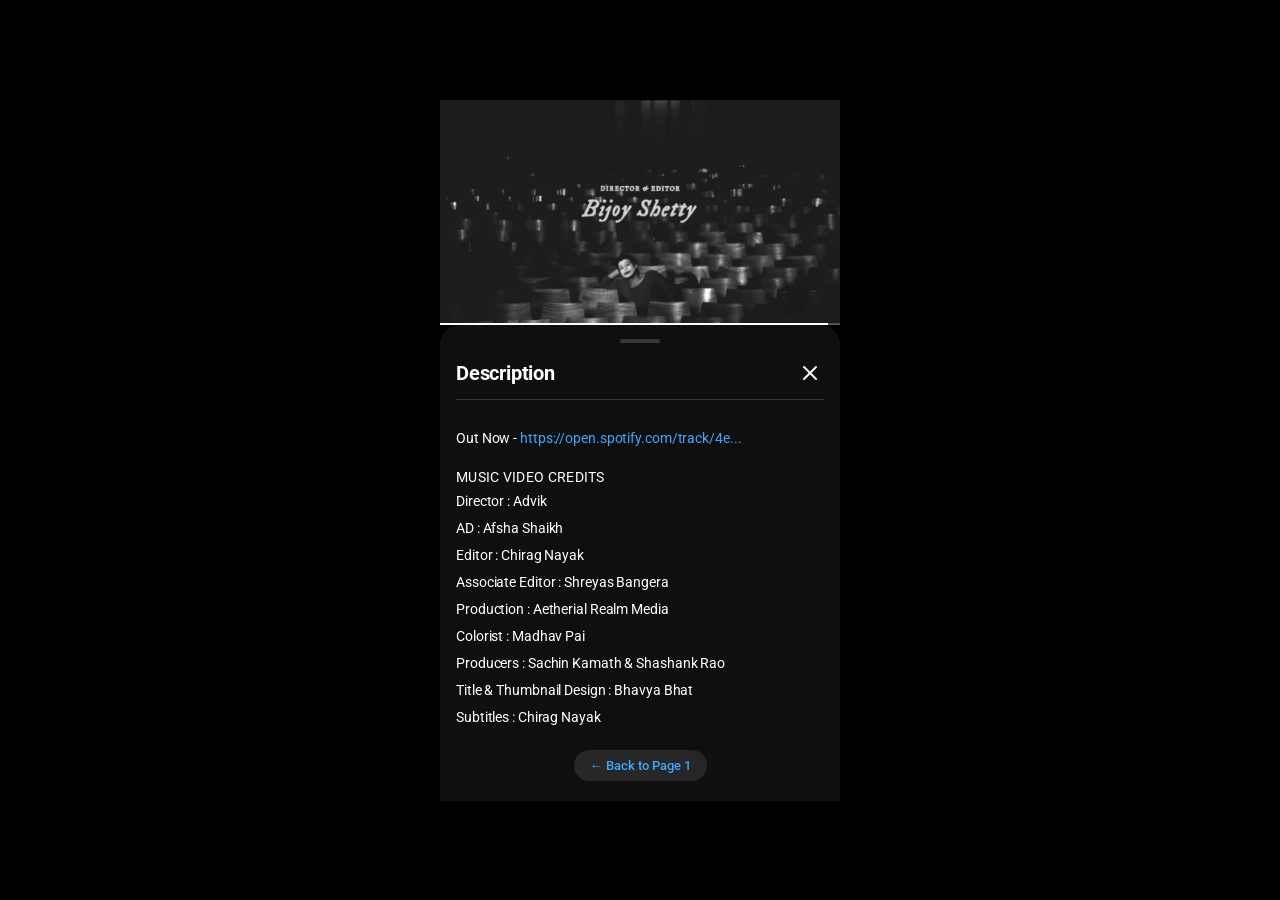
==== page2.html @ b557894a "Update Production name to Aetherial Realm Media" ====
<!DOCTYPE html>
<html lang="en">
<head>
    <meta charset="UTF-8">
    <meta name="viewport" content="width=device-width, initial-scale=1.0">
    <title>YouTube Mobile UI Mockup - Page 2</title>
    <!-- Google Fonts -->
    <link rel="preconnect" href="https://fonts.googleapis.com">
    <link rel="preconnect" href="https://fonts.gstatic.com" crossorigin>
    <link href="https://fonts.googleapis.com/css2?family=Roboto:wght@400;500;700&display=swap" rel="stylesheet">
    <link rel="stylesheet" href="style.css">
</head>
<body class="credits-page">
    <div class="mobile-container">
        <!-- Video Player Section (Click image to change/upload) -->
        <div class="video-player" id="videoPlayer" title="Click to change video thumbnail">
            <img src="theater_seats_cropped.jpg" alt="Video Player Frame" class="video-bg" id="videoBg">
            
            <!-- Hidden file input for uploading custom top image -->
            <input type="file" id="imageUploader" accept="image/*" style="display: none;">
            
            <!-- Hover overlay prompt -->
            <div class="upload-hint">
                <svg viewBox="0 0 24 24" width="28" height="28" fill="none" stroke="currentColor" stroke-width="2" stroke-linecap="round" stroke-linejoin="round">
                    <path d="M21 15v4a2 2 0 0 1-2 2H5a2 2 0 0 1-2-2v-4"></path>
                    <polyline points="17 8 12 3 7 8"></polyline>
                    <line x1="12" y1="3" x2="12" y2="15"></line>
                </svg>
                <span>Click to Change Image</span>
            </div>

            <!-- Progress Bar -->
            <div class="progress-bar-container">
                <div class="progress-bar-filled"></div>
            </div>
        </div>

        <!-- YouTube Description Bottom Sheet (Page 2 View) -->
        <div class="bottom-sheet">
            <div class="drag-handle-container">
                <div class="drag-handle"></div>
            </div>
            
            <div class="sheet-header">
                <h2 class="sheet-title">Description</h2>
                <a href="index.html" class="close-btn" aria-label="Back to Page 1">
                    <svg viewBox="0 0 24 24" width="24" height="24" stroke="currentColor" stroke-width="2" fill="none" stroke-linecap="round" stroke-linejoin="round">
                        <line x1="18" y1="6" x2="6" y2="18"></line>
                        <line x1="6" y1="6" x2="18" y2="18"></line>
                    </svg>
                </a>
            </div>

            <!-- Description Content Text Section (Page 2) -->
            <div class="description-body">
                <p class="link-line">Out Now - <a href="https://open.spotify.com/track/4eu27jAU2bbnyHUC3G75U8?si=e84f2d4f37bb4178" target="_blank" class="blue-link">https://open.spotify.com/track/4e...</a></p>
                
                <div class="credits-section">
                    <p class="credits-header">MUSIC VIDEO CREDITS</p>
                    <p class="credit-line"><span class="credit-role">Director :</span> Advik</p>
                    <p class="credit-line"><span class="credit-role">AD :</span> Afsha Shaikh</p>
                    <p class="credit-line"><span class="credit-role">Editor :</span> Chirag Nayak</p>
                    <p class="credit-line"><span class="credit-role">Associate Editor :</span> Shreyas Bangera</p>
                    <p class="credit-line"><span class="credit-role">Production :</span> Aetherial Realm Media</p>
                    <p class="credit-line"><span class="credit-role">Colorist :</span> Madhav Pai</p>
                    <p class="credit-line"><span class="credit-role">Producers :</span> Sachin Kamath &amp; Shashank Rao</p>
                    <p class="credit-line"><span class="credit-role">Title &amp; Thumbnail Design :</span> Bhavya Bhat</p>
                    <p class="credit-line"><span class="credit-role">Subtitles :</span> Chirag Nayak</p>
                </div>

                <div class="page-nav">
                    <a href="index.html" class="nav-btn">← Back to Page 1</a>
                </div>
            </div>
        </div>
    </div>

    <!-- Script to enable image upload/changing -->
    <script>
        const videoPlayer = document.getElementById('videoPlayer');
        const videoBg = document.getElementById('videoBg');
        const imageUploader = document.getElementById('imageUploader');

        videoPlayer.addEventListener('click', () => {
            imageUploader.click();
        });

        imageUploader.addEventListener('change', (e) => {
            const file = e.target.files[0];
            if (file) {
                const reader = new FileReader();
                reader.onload = function(event) {
                    videoBg.src = event.target.result;
                };
                reader.readAsDataURL(file);
            }
        });
    </script>
</body>
</html>
---- style.css ----
* {
    box-sizing: border-box;
    margin: 0;
    padding: 0;
}

body {
    background-color: #000000;
    font-family: 'Roboto', sans-serif;
    font-weight: 400;
    color: #ffffff;
    display: flex;
    justify-content: center;
    align-items: center;
    min-height: 100vh;
}

/* Mobile Screen Container - Pure black background (#000000) across all pages */
.mobile-container {
    width: 100%;
    max-width: 400px;
    height: auto;
    background-color: #000000;
    display: flex;
    flex-direction: column;
    position: relative;
    overflow: hidden;
}

/* Video Player Area - Enforced 16:9 Aspect Ratio */
.video-player {
    position: relative;
    width: 100%;
    aspect-ratio: 16 / 9;
    background-color: #000;
    overflow: hidden;
    flex-shrink: 0;
    cursor: pointer;
}

.upload-hint {
    position: absolute;
    top: 0;
    left: 0;
    width: 100%;
    height: 100%;
    background-color: rgba(0, 0, 0, 0.5);
    display: flex;
    flex-direction: column;
    align-items: center;
    justify-content: center;
    color: #ffffff;
    font-size: 14px;
    font-weight: 500;
    gap: 8px;
    opacity: 0;
    transition: opacity 0.2s ease;
}

.video-player:hover .upload-hint {
    opacity: 1;
}

.video-bg {
    width: 100%;
    height: 100%;
    object-fit: cover;
    display: block;
}

/* Progress bar at bottom of video player */
.progress-bar-container {
    position: absolute;
    bottom: 0;
    left: 0;
    width: 100%;
    height: 2px;
    background-color: rgba(255, 255, 255, 0.2);
}

.progress-bar-filled {
    width: 97%;
    height: 100%;
    background-color: #ffffff;
}

/* Mobile YouTube Bottom Sheet Modal - Perfectly fits content height */
.bottom-sheet {
    background-color: #0f0f0f;
    border-top-left-radius: 20px;
    border-top-right-radius: 20px;
    padding: 8px 16px 20px 16px;
    display: flex;
    flex-direction: column;
}

/* Drag Handle Bar */
.drag-handle-container {
    width: 100%;
    display: flex;
    justify-content: center;
    padding: 6px 0 16px 0;
}

.drag-handle {
    width: 40px;
    height: 4px;
    background-color: #383838;
    border-radius: 2px;
}

/* Header */
.sheet-header {
    display: flex;
    justify-content: space-between;
    align-items: center;
    margin-bottom: 14px;
    padding-bottom: 12px;
    border-bottom: 1px solid #383838;
}

.sheet-title {
    font-size: 20px;
    font-weight: 700;
    color: #ffffff;
    letter-spacing: -0.2px;
}

.close-btn {
    background: none;
    border: none;
    color: #ffffff;
    cursor: pointer;
    display: flex;
    align-items: center;
    justify-content: center;
    padding: 2px;
}

.close-btn svg {
    width: 24px;
    height: 24px;
}

/* Mobile Stats Cards - Compact Meta Pills */
.stats-grid {
    display: flex;
    gap: 8px;
    width: 100%;
}

.stat-card {
    flex: 1;
    background-color: #232323;
    border-radius: 12px;
    padding: 10px 4px;
    display: flex;
    flex-direction: column;
    align-items: center;
    justify-content: center;
    text-align: center;
}

.stat-value {
    font-size: 15px;
    font-weight: 700;
    color: #ffffff;
    margin-bottom: 2px;
    white-space: nowrap;
}

.stat-label {
    font-size: 11px;
    color: #aaaaaa;
    font-weight: 400;
}

/* Description Body Content (Page 2) - Uniform line gaps */
.description-body {
    margin-top: 14px;
    display: flex;
    flex-direction: column;
    gap: 6px;
    font-family: 'Roboto', sans-serif;
    font-weight: 400;
}

.link-line {
    font-size: 14px;
    color: #ffffff;
    font-weight: 400;
    line-height: 1.5;
    letter-spacing: -0.1px;
    margin-bottom: 14px;
}

.blue-link {
    color: #3ea6ff;
    text-decoration: none;
    font-weight: 400;
}

.blue-link:hover {
    text-decoration: underline;
}

.credits-section {
    display: flex;
    flex-direction: column;
    gap: 6px;
}

.credits-header {
    font-size: 14px;
    font-weight: 400;
    color: #ffffff;
    margin-top: 0px;
    margin-bottom: 0px;
    letter-spacing: 0.3px;
    text-transform: uppercase;
}

.credit-line {
    font-size: 14px;
    color: #ffffff;
    font-weight: 400;
    line-height: 1.5;
    letter-spacing: -0.1px;
}

.credit-role {
    color: #ffffff;
    font-weight: 400;
}

.page-nav {
    display: flex;
    justify-content: center;
    margin-top: 16px;
}

.nav-btn {
    display: inline-block;
    padding: 8px 16px;
    background-color: #272727;
    color: #3ea6ff;
    text-decoration: none;
    border-radius: 20px;
    font-size: 13px;
    font-weight: 500;
    transition: background-color 0.2s;
}

.nav-btn:hover {
    background-color: #383838;
}
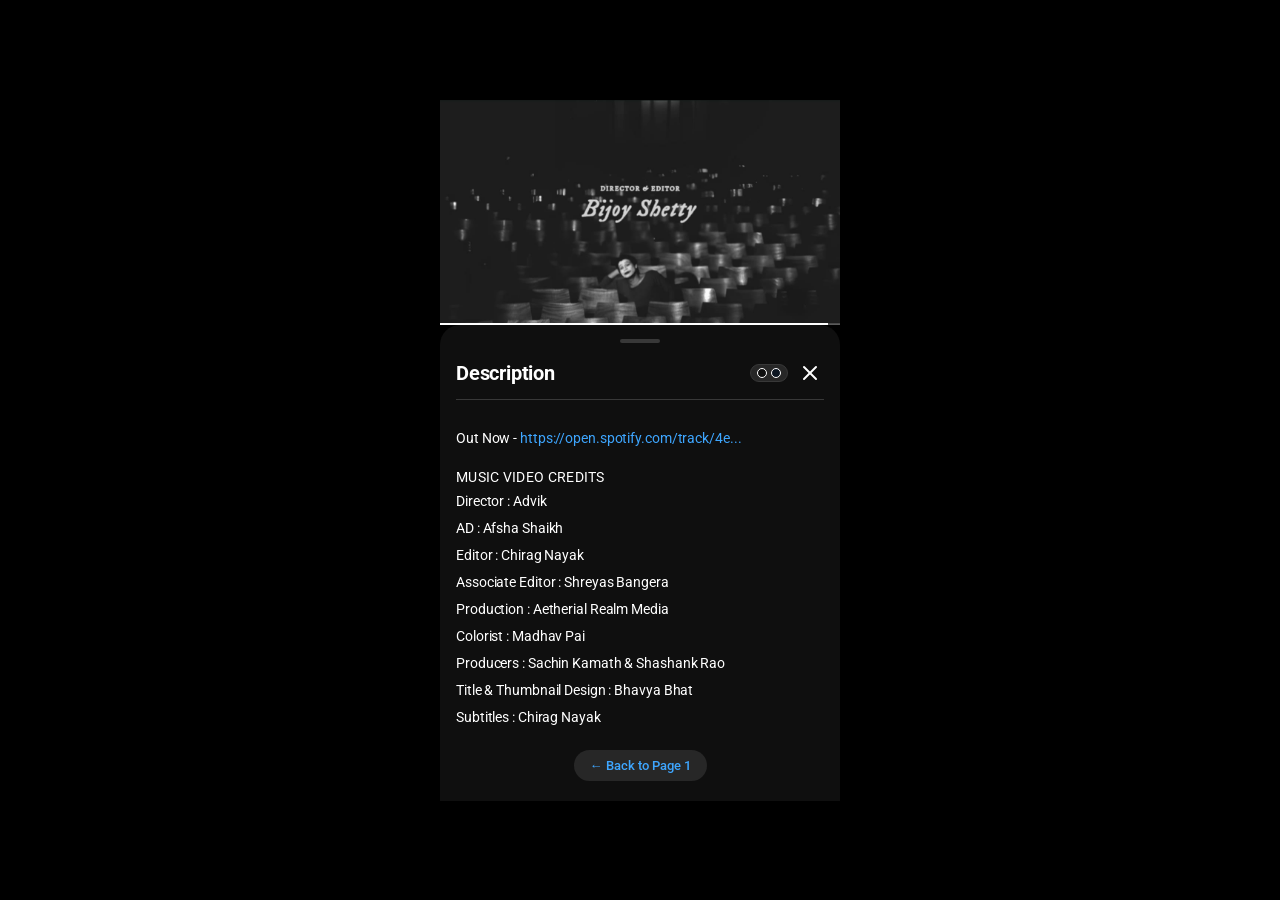
==== commit f024f0a3: "Add color shifter toggle button for description background (#0f0f0f / #0c1622)" ====
--- a/page2.html
+++ b/page2.html
@@ -36,19 +36,25 @@
         </div>
 
         <!-- YouTube Description Bottom Sheet (Page 2 View) -->
-        <div class="bottom-sheet">
+        <div class="bottom-sheet" id="bottomSheet">
             <div class="drag-handle-container">
                 <div class="drag-handle"></div>
             </div>
             
             <div class="sheet-header">
                 <h2 class="sheet-title">Description</h2>
-                <a href="index.html" class="close-btn" aria-label="Back to Page 1">
-                    <svg viewBox="0 0 24 24" width="24" height="24" stroke="currentColor" stroke-width="2" fill="none" stroke-linecap="round" stroke-linejoin="round">
-                        <line x1="18" y1="6" x2="6" y2="18"></line>
-                        <line x1="6" y1="6" x2="18" y2="18"></line>
-                    </svg>
-                </a>
+                <div class="color-shifter-container">
+                    <button class="color-toggle-btn" id="colorToggleBtn" title="Toggle Description Color (#0f0f0f / #0c1622)">
+                        <span class="color-dot default-dot"></span>
+                        <span class="color-dot navy-dot"></span>
+                    </button>
+                    <a href="index.html" class="close-btn" aria-label="Back to Page 1">
+                        <svg viewBox="0 0 24 24" width="24" height="24" stroke="currentColor" stroke-width="2" fill="none" stroke-linecap="round" stroke-linejoin="round">
+                            <line x1="18" y1="6" x2="6" y2="18"></line>
+                            <line x1="6" y1="6" x2="18" y2="18"></line>
+                        </svg>
+                    </a>
+                </div>
             </div>
 
             <!-- Description Content Text Section (Page 2) -->
@@ -75,8 +81,9 @@
         </div>
     </div>
 
-    <!-- Script to enable image upload/changing -->
+    <!-- Scripts for image upload & color shifter -->
     <script>
+        // Image Upload Script
         const videoPlayer = document.getElementById('videoPlayer');
         const videoBg = document.getElementById('videoBg');
         const imageUploader = document.getElementById('imageUploader');
@@ -95,6 +102,25 @@
                 reader.readAsDataURL(file);
             }
         });
+
+        // Color Shifter Script (#0f0f0f <-> #0c1622)
+        const bottomSheet = document.getElementById('bottomSheet');
+        const colorToggleBtn = document.getElementById('colorToggleBtn');
+
+        const savedColor = localStorage.getItem('descriptionColor');
+        if (savedColor === 'navy') {
+            bottomSheet.classList.add('navy-mode');
+        }
+
+        colorToggleBtn.addEventListener('click', (e) => {
+            e.stopPropagation();
+            bottomSheet.classList.toggle('navy-mode');
+            if (bottomSheet.classList.contains('navy-mode')) {
+                localStorage.setItem('descriptionColor', 'navy');
+            } else {
+                localStorage.setItem('descriptionColor', 'default');
+            }
+        });
     </script>
 </body>
 </html>
--- a/style.css
+++ b/style.css
@@ -117,6 +117,50 @@
     margin-bottom: 14px;
     padding-bottom: 12px;
     border-bottom: 1px solid #383838;
+}
+
+.color-shifter-container {
+    display: flex;
+    align-items: center;
+    gap: 8px;
+}
+
+.color-toggle-btn {
+    background-color: #272727;
+    border: 1px solid #383838;
+    border-radius: 14px;
+    padding: 3px 6px;
+    display: flex;
+    align-items: center;
+    gap: 4px;
+    cursor: pointer;
+    transition: background-color 0.2s, border-color 0.2s;
+}
+
+.color-toggle-btn:hover {
+    background-color: #383838;
+}
+
+.color-dot {
+    width: 10px;
+    height: 10px;
+    border-radius: 50%;
+    display: inline-block;
+}
+
+.default-dot {
+    background-color: #0f0f0f;
+    border: 1px solid #ffffff;
+}
+
+.navy-dot {
+    background-color: #0c1622;
+    border: 1px solid #ffffff;
+}
+
+/* Navy Color Mode (#0c1622) */
+.bottom-sheet.navy-mode {
+    background-color: #0c1622 !important;
 }
 
 .sheet-title {
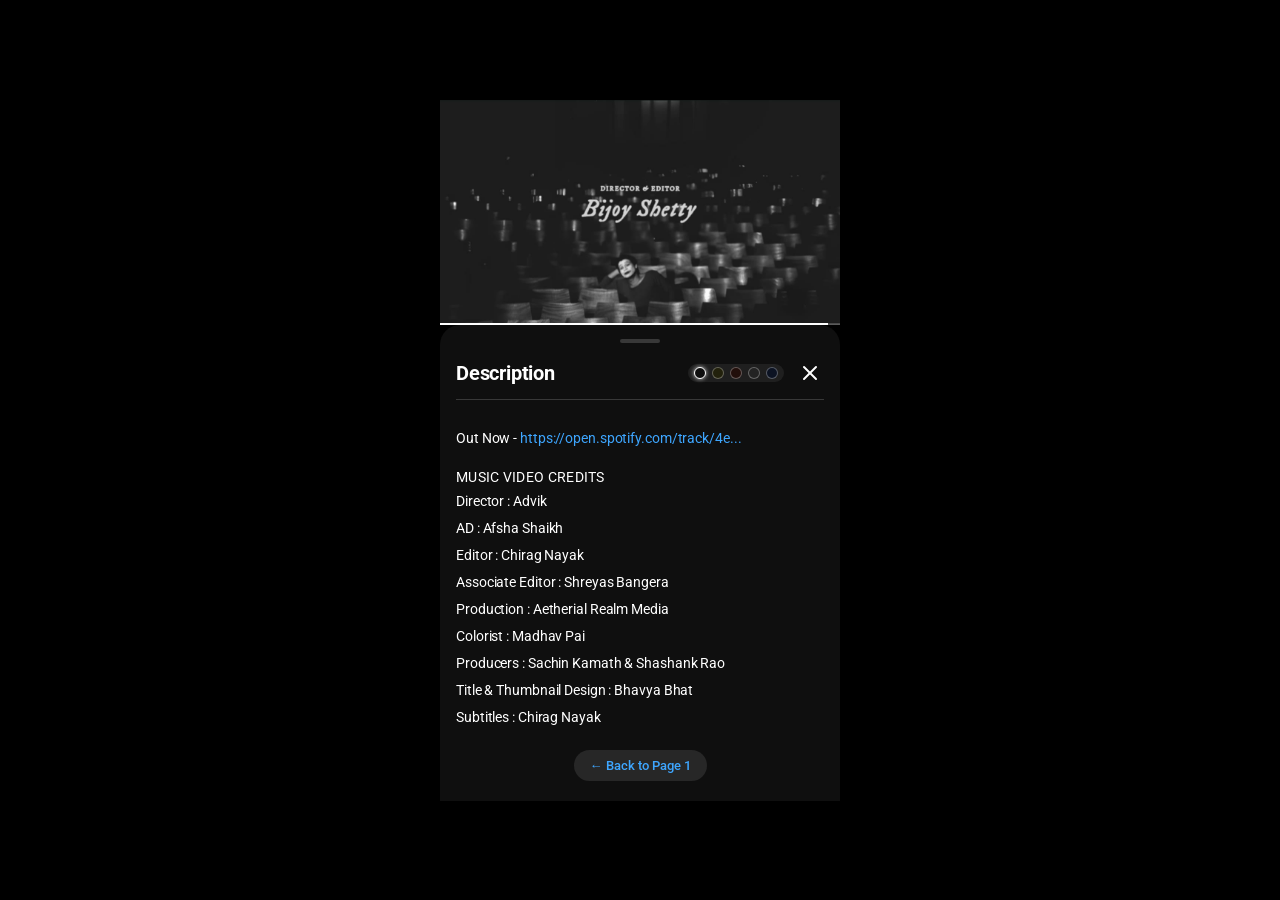
==== commit 62ab6e0b: "Support multi-color description background shifter palette (#0f0f0f, #22210c, #220f0b, #232323, #0c1" ====
--- a/page2.html
+++ b/page2.html
@@ -44,10 +44,13 @@
             <div class="sheet-header">
                 <h2 class="sheet-title">Description</h2>
                 <div class="color-shifter-container">
-                    <button class="color-toggle-btn" id="colorToggleBtn" title="Toggle Description Color (#0f0f0f / #0c1622)">
-                        <span class="color-dot default-dot"></span>
-                        <span class="color-dot navy-dot"></span>
-                    </button>
+                    <div class="color-palette">
+                        <button class="palette-dot dot-default" data-color="default" title="Default (#0f0f0f)"></button>
+                        <button class="palette-dot dot-gold" data-color="gold" title="Dark Gold (#22210c)"></button>
+                        <button class="palette-dot dot-red" data-color="red" title="Dark Red (#220f0b)"></button>
+                        <button class="palette-dot dot-gray" data-color="gray" title="Charcoal Gray (#232323)"></button>
+                        <button class="palette-dot dot-navy" data-color="navy" title="Deep Navy (#0c1323)"></button>
+                    </div>
                     <a href="index.html" class="close-btn" aria-label="Back to Page 1">
                         <svg viewBox="0 0 24 24" width="24" height="24" stroke="currentColor" stroke-width="2" fill="none" stroke-linecap="round" stroke-linejoin="round">
                             <line x1="18" y1="6" x2="6" y2="18"></line>
@@ -81,7 +84,7 @@
         </div>
     </div>
 
-    <!-- Scripts for image upload & color shifter -->
+    <!-- Scripts for image upload & multi-color shifter -->
     <script>
         // Image Upload Script
         const videoPlayer = document.getElementById('videoPlayer');
@@ -103,23 +106,30 @@
             }
         });
 
-        // Color Shifter Script (#0f0f0f <-> #0c1622)
+        // Multi-Color Shifter Script (#0f0f0f, #22210c, #220f0b, #232323, #0c1323)
         const bottomSheet = document.getElementById('bottomSheet');
-        const colorToggleBtn = document.getElementById('colorToggleBtn');
+        const dots = document.querySelectorAll('.palette-dot');
 
-        const savedColor = localStorage.getItem('descriptionColor');
-        if (savedColor === 'navy') {
-            bottomSheet.classList.add('navy-mode');
+        function applyColorMode(mode) {
+            bottomSheet.classList.remove('mode-gold', 'mode-red', 'mode-gray', 'mode-navy');
+            dots.forEach(d => d.classList.remove('active'));
+            if (mode && mode !== 'default') {
+                bottomSheet.classList.add('mode-' + mode);
+            }
+            const activeDot = document.querySelector(`.palette-dot[data-color="${mode || 'default'}"]`);
+            if (activeDot) activeDot.classList.add('active');
         }
 
-        colorToggleBtn.addEventListener('click', (e) => {
-            e.stopPropagation();
-            bottomSheet.classList.toggle('navy-mode');
-            if (bottomSheet.classList.contains('navy-mode')) {
-                localStorage.setItem('descriptionColor', 'navy');
-            } else {
-                localStorage.setItem('descriptionColor', 'default');
-            }
+        const savedColor = localStorage.getItem('descriptionColorMode') || 'default';
+        applyColorMode(savedColor);
+
+        dots.forEach(dot => {
+            dot.addEventListener('click', (e) => {
+                e.stopPropagation();
+                const selectedColor = dot.getAttribute('data-color');
+                applyColorMode(selectedColor);
+                localStorage.setItem('descriptionColorMode', selectedColor);
+            });
         });
     </script>
 </body>
--- a/style.css
+++ b/style.css
@@ -122,46 +122,48 @@
 .color-shifter-container {
     display: flex;
     align-items: center;
-    gap: 8px;
-}
-
-.color-toggle-btn {
-    background-color: #272727;
-    border: 1px solid #383838;
-    border-radius: 14px;
+    gap: 12px;
+}
+
+.color-palette {
+    display: flex;
+    align-items: center;
+    gap: 6px;
+    background-color: #1f1f1f;
     padding: 3px 6px;
-    display: flex;
-    align-items: center;
-    gap: 4px;
+    border-radius: 12px;
+}
+
+.palette-dot {
+    width: 12px;
+    height: 12px;
+    border-radius: 50%;
+    border: 1px solid rgba(255, 255, 255, 0.3);
     cursor: pointer;
-    transition: background-color 0.2s, border-color 0.2s;
-}
-
-.color-toggle-btn:hover {
-    background-color: #383838;
-}
-
-.color-dot {
-    width: 10px;
-    height: 10px;
-    border-radius: 50%;
-    display: inline-block;
-}
-
-.default-dot {
-    background-color: #0f0f0f;
-    border: 1px solid #ffffff;
-}
-
-.navy-dot {
-    background-color: #0c1622;
-    border: 1px solid #ffffff;
-}
-
-/* Navy Color Mode (#0c1622) */
-.bottom-sheet.navy-mode {
-    background-color: #0c1622 !important;
-}
+    padding: 0;
+    transition: transform 0.15s ease, border-color 0.15s ease;
+}
+
+.palette-dot:hover {
+    transform: scale(1.2);
+}
+
+.palette-dot.active {
+    border-color: #ffffff;
+    box-shadow: 0 0 4px rgba(255, 255, 255, 0.8);
+}
+
+.dot-default { background-color: #0f0f0f; }
+.dot-gold    { background-color: #22210c; }
+.dot-red     { background-color: #220f0b; }
+.dot-gray    { background-color: #232323; }
+.dot-navy    { background-color: #0c1323; }
+
+/* Custom Color Modes */
+.bottom-sheet.mode-gold { background-color: #22210c !important; }
+.bottom-sheet.mode-red  { background-color: #220f0b !important; }
+.bottom-sheet.mode-gray { background-color: #232323 !important; }
+.bottom-sheet.mode-navy { background-color: #0c1323 !important; }
 
 .sheet-title {
     font-size: 20px;
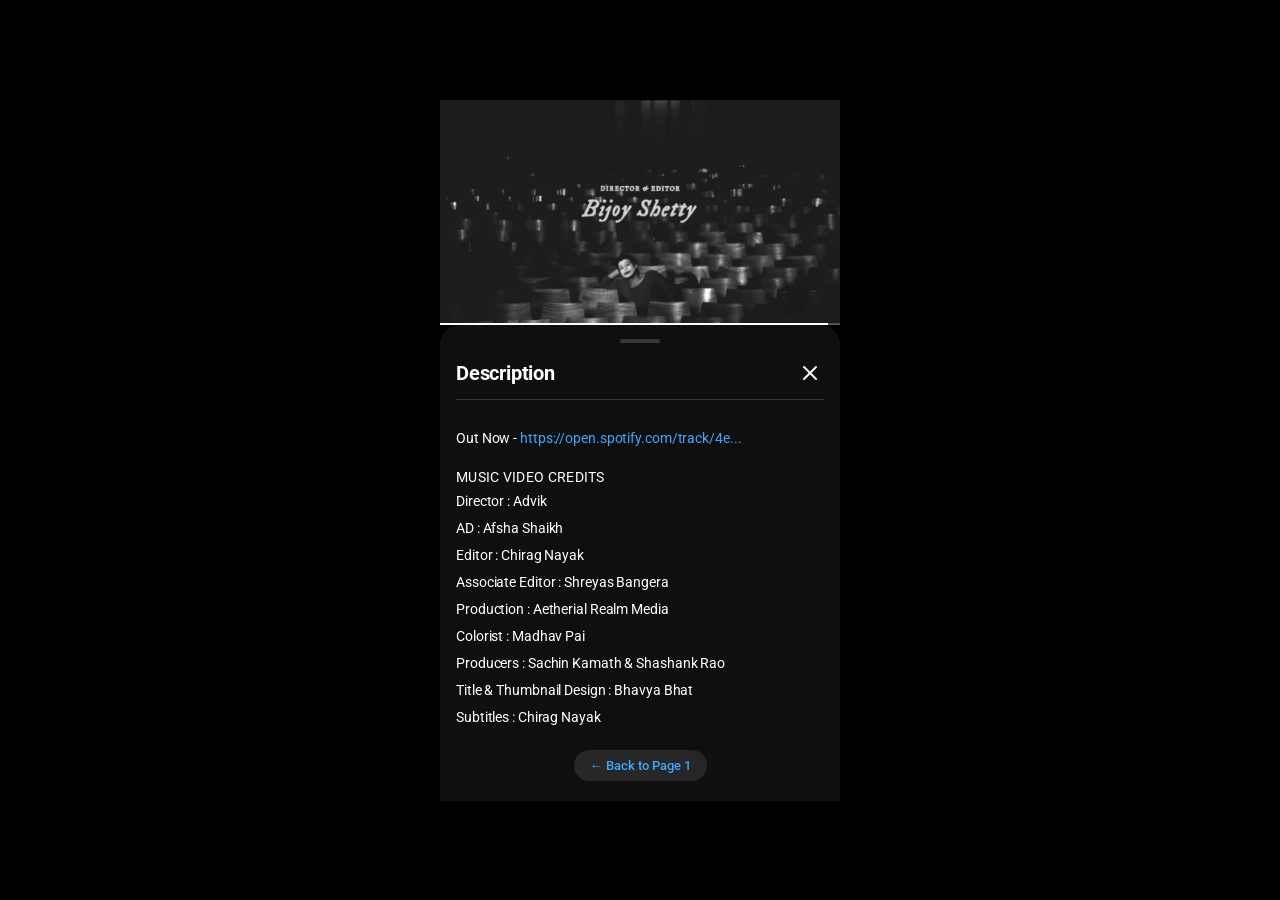
==== commit dddcd567: "Move color shifter dots near page change button targeting meta boxes specifically" ====
--- a/page2.html
+++ b/page2.html
@@ -43,21 +43,12 @@
             
             <div class="sheet-header">
                 <h2 class="sheet-title">Description</h2>
-                <div class="color-shifter-container">
-                    <div class="color-palette">
-                        <button class="palette-dot dot-default" data-color="default" title="Default (#0f0f0f)"></button>
-                        <button class="palette-dot dot-gold" data-color="gold" title="Dark Gold (#22210c)"></button>
-                        <button class="palette-dot dot-red" data-color="red" title="Dark Red (#220f0b)"></button>
-                        <button class="palette-dot dot-gray" data-color="gray" title="Charcoal Gray (#232323)"></button>
-                        <button class="palette-dot dot-navy" data-color="navy" title="Deep Navy (#0c1323)"></button>
-                    </div>
-                    <a href="index.html" class="close-btn" aria-label="Back to Page 1">
-                        <svg viewBox="0 0 24 24" width="24" height="24" stroke="currentColor" stroke-width="2" fill="none" stroke-linecap="round" stroke-linejoin="round">
-                            <line x1="18" y1="6" x2="6" y2="18"></line>
-                            <line x1="6" y1="6" x2="18" y2="18"></line>
-                        </svg>
-                    </a>
-                </div>
+                <a href="index.html" class="close-btn" aria-label="Back to Page 1">
+                    <svg viewBox="0 0 24 24" width="24" height="24" stroke="currentColor" stroke-width="2" fill="none" stroke-linecap="round" stroke-linejoin="round">
+                        <line x1="18" y1="6" x2="6" y2="18"></line>
+                        <line x1="6" y1="6" x2="18" y2="18"></line>
+                    </svg>
+                </a>
             </div>
 
             <!-- Description Content Text Section (Page 2) -->
@@ -84,7 +75,7 @@
         </div>
     </div>
 
-    <!-- Scripts for image upload & multi-color shifter -->
+    <!-- Scripts for image upload -->
     <script>
         // Image Upload Script
         const videoPlayer = document.getElementById('videoPlayer');
@@ -105,32 +96,6 @@
                 reader.readAsDataURL(file);
             }
         });
-
-        // Multi-Color Shifter Script (#0f0f0f, #22210c, #220f0b, #232323, #0c1323)
-        const bottomSheet = document.getElementById('bottomSheet');
-        const dots = document.querySelectorAll('.palette-dot');
-
-        function applyColorMode(mode) {
-            bottomSheet.classList.remove('mode-gold', 'mode-red', 'mode-gray', 'mode-navy');
-            dots.forEach(d => d.classList.remove('active'));
-            if (mode && mode !== 'default') {
-                bottomSheet.classList.add('mode-' + mode);
-            }
-            const activeDot = document.querySelector(`.palette-dot[data-color="${mode || 'default'}"]`);
-            if (activeDot) activeDot.classList.add('active');
-        }
-
-        const savedColor = localStorage.getItem('descriptionColorMode') || 'default';
-        applyColorMode(savedColor);
-
-        dots.forEach(dot => {
-            dot.addEventListener('click', (e) => {
-                e.stopPropagation();
-                const selectedColor = dot.getAttribute('data-color');
-                applyColorMode(selectedColor);
-                localStorage.setItem('descriptionColorMode', selectedColor);
-            });
-        });
     </script>
 </body>
 </html>
--- a/style.css
+++ b/style.css
@@ -119,24 +119,26 @@
     border-bottom: 1px solid #383838;
 }
 
-.color-shifter-container {
-    display: flex;
-    align-items: center;
-    gap: 12px;
-}
-
-.color-palette {
+.page-nav {
+    display: flex;
+    justify-content: space-between;
+    align-items: center;
+    margin-top: 16px;
+    width: 100%;
+}
+
+.color-palette-nav {
     display: flex;
     align-items: center;
     gap: 6px;
     background-color: #1f1f1f;
-    padding: 3px 6px;
-    border-radius: 12px;
+    padding: 6px 10px;
+    border-radius: 16px;
 }
 
 .palette-dot {
-    width: 12px;
-    height: 12px;
+    width: 14px;
+    height: 14px;
     border-radius: 50%;
     border: 1px solid rgba(255, 255, 255, 0.3);
     cursor: pointer;
@@ -145,25 +147,23 @@
 }
 
 .palette-dot:hover {
-    transform: scale(1.2);
+    transform: scale(1.25);
 }
 
 .palette-dot.active {
     border-color: #ffffff;
-    box-shadow: 0 0 4px rgba(255, 255, 255, 0.8);
-}
-
-.dot-default { background-color: #0f0f0f; }
+    box-shadow: 0 0 6px rgba(255, 255, 255, 0.9);
+}
+
+.dot-default { background-color: #232323; }
 .dot-gold    { background-color: #22210c; }
 .dot-red     { background-color: #220f0b; }
-.dot-gray    { background-color: #232323; }
 .dot-navy    { background-color: #0c1323; }
 
-/* Custom Color Modes */
-.bottom-sheet.mode-gold { background-color: #22210c !important; }
-.bottom-sheet.mode-red  { background-color: #220f0b !important; }
-.bottom-sheet.mode-gray { background-color: #232323 !important; }
-.bottom-sheet.mode-navy { background-color: #0c1323 !important; }
+/* Stat Card Meta Box Color Shifts */
+.stat-card.meta-gold { background-color: #22210c !important; }
+.stat-card.meta-red  { background-color: #220f0b !important; }
+.stat-card.meta-navy { background-color: #0c1323 !important; }
 
 .sheet-title {
     font-size: 20px;
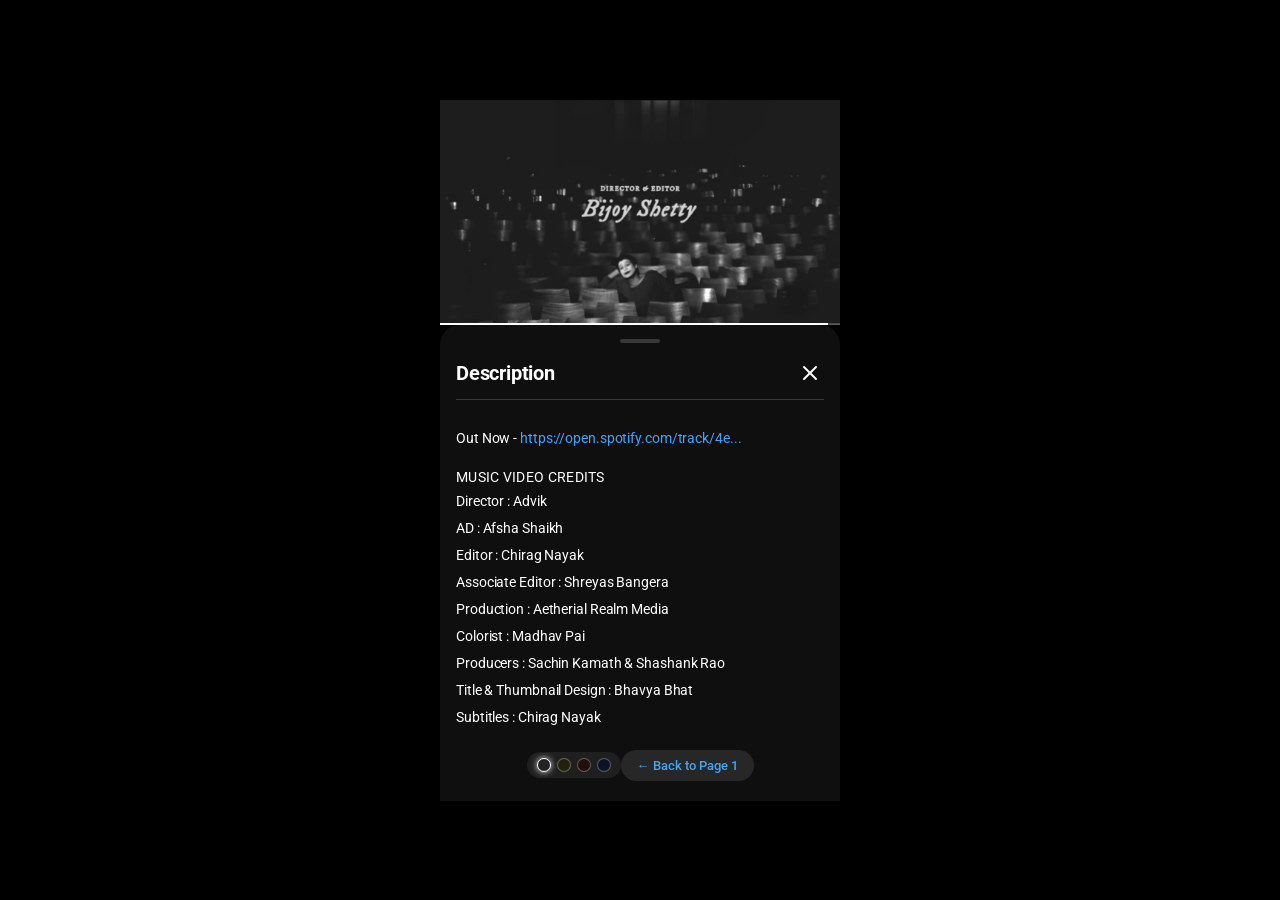
==== commit 4e9b7882: "Add color shifter palette next to Page 2 back button" ====
--- a/page2.html
+++ b/page2.html
@@ -68,14 +68,21 @@
                     <p class="credit-line"><span class="credit-role">Subtitles :</span> Chirag Nayak</p>
                 </div>
 
+                <!-- Page Navigation and Color Shifter Toggle Container -->
                 <div class="page-nav">
+                    <div class="color-palette-nav">
+                        <button class="palette-dot dot-default" data-color="default" title="Default (#0f0f0f)"></button>
+                        <button class="palette-dot dot-gold" data-color="gold" title="Dark Gold (#22210c)"></button>
+                        <button class="palette-dot dot-red" data-color="red" title="Dark Red (#220f0b)"></button>
+                        <button class="palette-dot dot-navy" data-color="navy" title="Deep Navy (#0c1323)"></button>
+                    </div>
                     <a href="index.html" class="nav-btn">← Back to Page 1</a>
                 </div>
             </div>
         </div>
     </div>
 
-    <!-- Scripts for image upload -->
+    <!-- Scripts for image upload & page 2 background color shifter -->
     <script>
         // Image Upload Script
         const videoPlayer = document.getElementById('videoPlayer');
@@ -96,6 +103,32 @@
                 reader.readAsDataURL(file);
             }
         });
+
+        // Page 2 Background Color Shifter Script (#0f0f0f, #22210c, #220f0b, #0c1323)
+        const bottomSheet = document.getElementById('bottomSheet');
+        const dots = document.querySelectorAll('.palette-dot');
+
+        function applySheetColor(mode) {
+            bottomSheet.classList.remove('sheet-gold', 'sheet-red', 'sheet-navy');
+            if (mode && mode !== 'default') {
+                bottomSheet.classList.add('sheet-' + mode);
+            }
+            dots.forEach(d => d.classList.remove('active'));
+            const activeDot = document.querySelector(`.palette-dot[data-color="${mode || 'default'}"]`);
+            if (activeDot) activeDot.classList.add('active');
+        }
+
+        const savedSheetColor = localStorage.getItem('page2SheetColorMode') || 'default';
+        applySheetColor(savedSheetColor);
+
+        dots.forEach(dot => {
+            dot.addEventListener('click', (e) => {
+                e.stopPropagation();
+                const selectedColor = dot.getAttribute('data-color');
+                applySheetColor(selectedColor);
+                localStorage.setItem('page2SheetColorMode', selectedColor);
+            });
+        });
     </script>
 </body>
 </html>
--- a/style.css
+++ b/style.css
@@ -164,6 +164,11 @@
 .stat-card.meta-gold { background-color: #22210c !important; }
 .stat-card.meta-red  { background-color: #220f0b !important; }
 .stat-card.meta-navy { background-color: #0c1323 !important; }
+
+/* Page 2 Bottom Sheet Color Shifts */
+.bottom-sheet.sheet-gold { background-color: #22210c !important; }
+.bottom-sheet.sheet-red  { background-color: #220f0b !important; }
+.bottom-sheet.sheet-navy { background-color: #0c1323 !important; }
 
 .sheet-title {
     font-size: 20px;
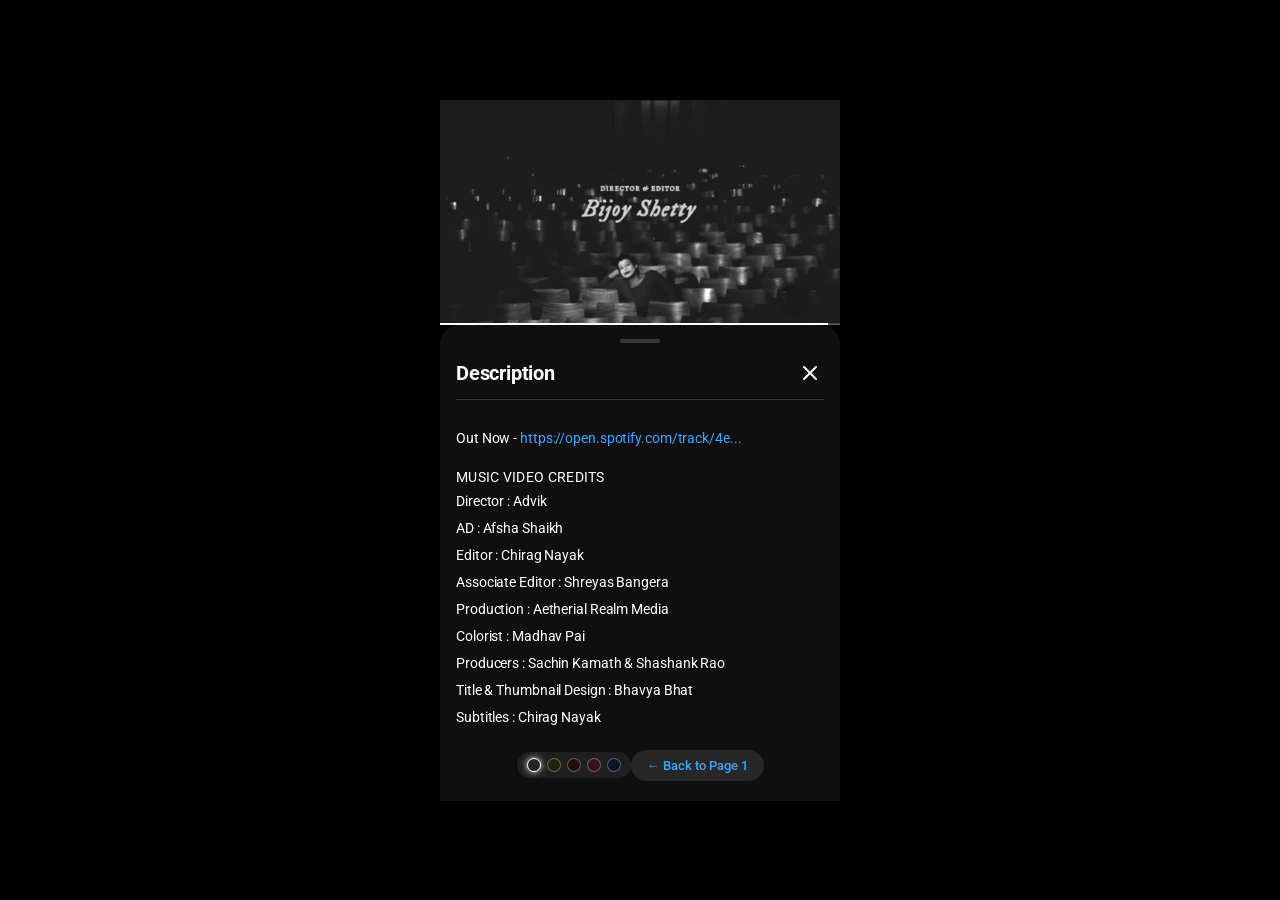
==== commit 583959f8: "Add #32141c burgundy color dot to palette shifter" ====
--- a/page2.html
+++ b/page2.html
@@ -74,6 +74,7 @@
                         <button class="palette-dot dot-default" data-color="default" title="Default (#0f0f0f)"></button>
                         <button class="palette-dot dot-gold" data-color="gold" title="Dark Gold (#22210c)"></button>
                         <button class="palette-dot dot-red" data-color="red" title="Dark Red (#220f0b)"></button>
+                        <button class="palette-dot dot-burgundy" data-color="burgundy" title="Dark Burgundy (#32141c)"></button>
                         <button class="palette-dot dot-navy" data-color="navy" title="Deep Navy (#0c1323)"></button>
                     </div>
                     <a href="index.html" class="nav-btn">← Back to Page 1</a>
@@ -109,7 +110,7 @@
         const dots = document.querySelectorAll('.palette-dot');
 
         function applySheetColor(mode) {
-            bottomSheet.classList.remove('sheet-gold', 'sheet-red', 'sheet-navy');
+            bottomSheet.classList.remove('sheet-gold', 'sheet-red', 'sheet-burgundy', 'sheet-navy');
             if (mode && mode !== 'default') {
                 bottomSheet.classList.add('sheet-' + mode);
             }
--- a/style.css
+++ b/style.css
@@ -84,14 +84,19 @@
     background-color: #ffffff;
 }
 
-/* Mobile YouTube Bottom Sheet Modal - Perfectly fits content height */
+/* Mobile YouTube Bottom Sheet Modal - Page 1 Pure Black #000000 */
 .bottom-sheet {
-    background-color: #0f0f0f;
+    background-color: #000000;
     border-top-left-radius: 20px;
     border-top-right-radius: 20px;
     padding: 8px 16px 20px 16px;
     display: flex;
     flex-direction: column;
+}
+
+/* Page 2 Bottom Sheet default background #0f0f0f */
+.credits-page .bottom-sheet {
+    background-color: #0f0f0f;
 }
 
 /* Drag Handle Bar */
@@ -155,20 +160,23 @@
     box-shadow: 0 0 6px rgba(255, 255, 255, 0.9);
 }
 
-.dot-default { background-color: #232323; }
-.dot-gold    { background-color: #22210c; }
-.dot-red     { background-color: #220f0b; }
-.dot-navy    { background-color: #0c1323; }
+.dot-default  { background-color: #232323; }
+.dot-gold     { background-color: #22210c; }
+.dot-red      { background-color: #220f0b; }
+.dot-burgundy { background-color: #32141c; }
+.dot-navy     { background-color: #0c1323; }
 
 /* Stat Card Meta Box Color Shifts */
-.stat-card.meta-gold { background-color: #22210c !important; }
-.stat-card.meta-red  { background-color: #220f0b !important; }
-.stat-card.meta-navy { background-color: #0c1323 !important; }
+.stat-card.meta-gold     { background-color: #22210c !important; }
+.stat-card.meta-red      { background-color: #220f0b !important; }
+.stat-card.meta-burgundy { background-color: #32141c !important; }
+.stat-card.meta-navy     { background-color: #0c1323 !important; }
 
 /* Page 2 Bottom Sheet Color Shifts */
-.bottom-sheet.sheet-gold { background-color: #22210c !important; }
-.bottom-sheet.sheet-red  { background-color: #220f0b !important; }
-.bottom-sheet.sheet-navy { background-color: #0c1323 !important; }
+.bottom-sheet.sheet-gold     { background-color: #22210c !important; }
+.bottom-sheet.sheet-red      { background-color: #220f0b !important; }
+.bottom-sheet.sheet-burgundy { background-color: #32141c !important; }
+.bottom-sheet.sheet-navy     { background-color: #0c1323 !important; }
 
 .sheet-title {
     font-size: 20px;
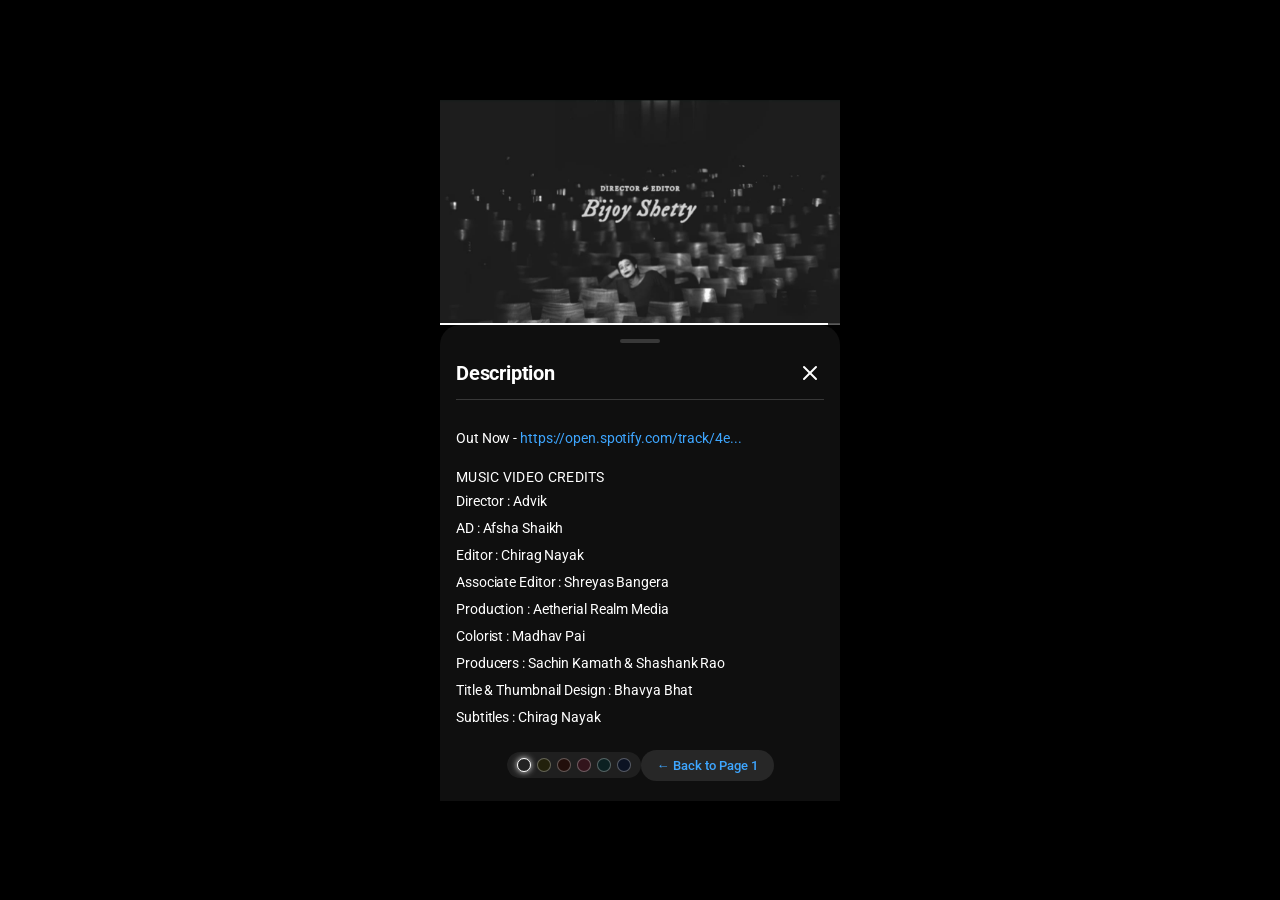
==== commit 2d290e60: "Add #0c2122 dark teal color dot to palette shifter" ====
--- a/page2.html
+++ b/page2.html
@@ -75,6 +75,7 @@
                         <button class="palette-dot dot-gold" data-color="gold" title="Dark Gold (#22210c)"></button>
                         <button class="palette-dot dot-red" data-color="red" title="Dark Red (#220f0b)"></button>
                         <button class="palette-dot dot-burgundy" data-color="burgundy" title="Dark Burgundy (#32141c)"></button>
+                        <button class="palette-dot dot-teal" data-color="teal" title="Dark Teal (#0c2122)"></button>
                         <button class="palette-dot dot-navy" data-color="navy" title="Deep Navy (#0c1323)"></button>
                     </div>
                     <a href="index.html" class="nav-btn">← Back to Page 1</a>
@@ -110,7 +111,7 @@
         const dots = document.querySelectorAll('.palette-dot');
 
         function applySheetColor(mode) {
-            bottomSheet.classList.remove('sheet-gold', 'sheet-red', 'sheet-burgundy', 'sheet-navy');
+            bottomSheet.classList.remove('sheet-gold', 'sheet-red', 'sheet-burgundy', 'sheet-teal', 'sheet-navy');
             if (mode && mode !== 'default') {
                 bottomSheet.classList.add('sheet-' + mode);
             }
--- a/style.css
+++ b/style.css
@@ -164,18 +164,21 @@
 .dot-gold     { background-color: #22210c; }
 .dot-red      { background-color: #220f0b; }
 .dot-burgundy { background-color: #32141c; }
+.dot-teal     { background-color: #0c2122; }
 .dot-navy     { background-color: #0c1323; }
 
 /* Stat Card Meta Box Color Shifts */
 .stat-card.meta-gold     { background-color: #22210c !important; }
 .stat-card.meta-red      { background-color: #220f0b !important; }
 .stat-card.meta-burgundy { background-color: #32141c !important; }
+.stat-card.meta-teal     { background-color: #0c2122 !important; }
 .stat-card.meta-navy     { background-color: #0c1323 !important; }
 
 /* Page 2 Bottom Sheet Color Shifts */
 .bottom-sheet.sheet-gold     { background-color: #22210c !important; }
 .bottom-sheet.sheet-red      { background-color: #220f0b !important; }
 .bottom-sheet.sheet-burgundy { background-color: #32141c !important; }
+.bottom-sheet.sheet-teal     { background-color: #0c2122 !important; }
 .bottom-sheet.sheet-navy     { background-color: #0c1323 !important; }
 
 .sheet-title {
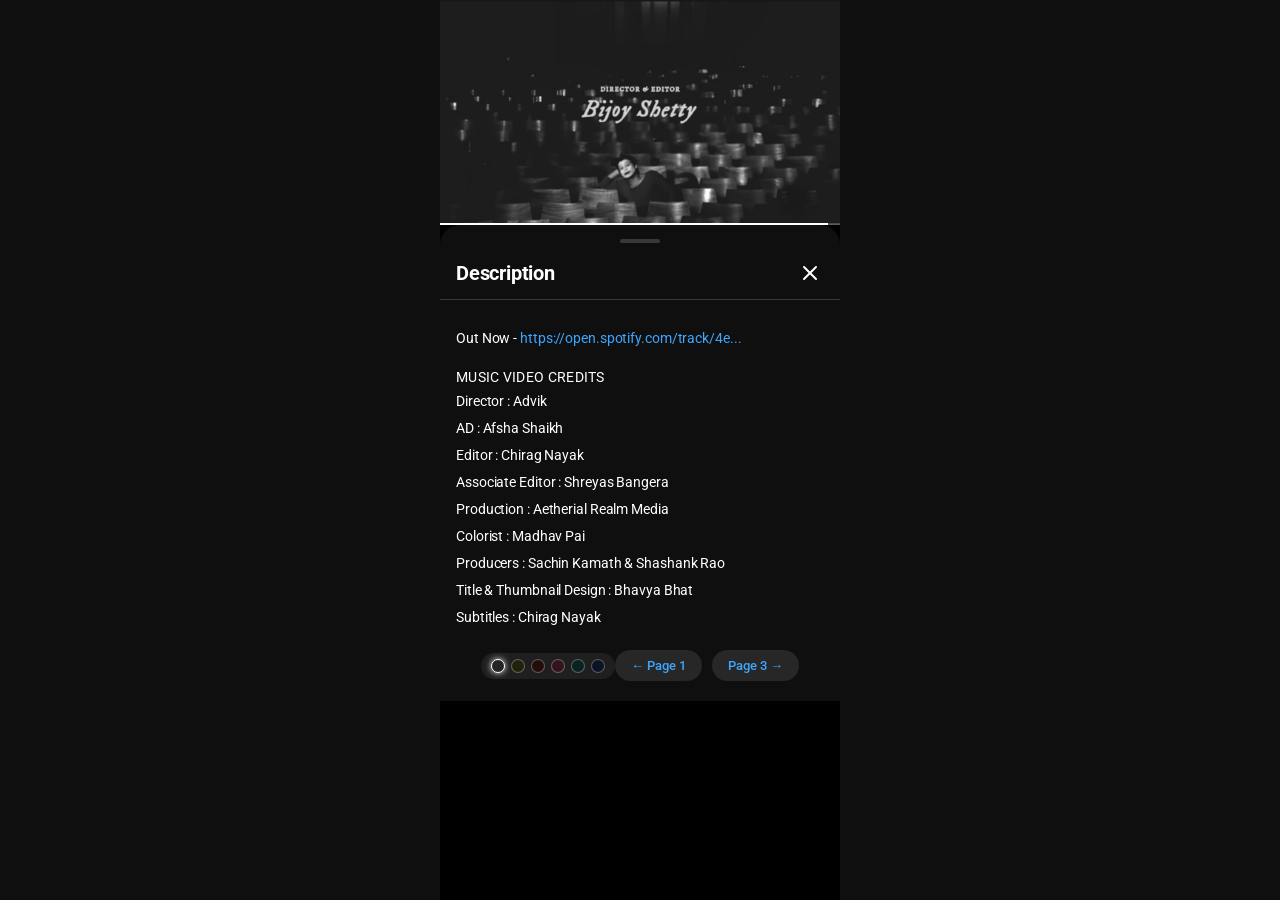
==== commit 0a8e2105: "Update all remaining files including page2.html and style.css" ====
--- a/page2.html
+++ b/page2.html
@@ -78,7 +78,10 @@
                         <button class="palette-dot dot-teal" data-color="teal" title="Dark Teal (#0c2122)"></button>
                         <button class="palette-dot dot-navy" data-color="navy" title="Deep Navy (#0c1323)"></button>
                     </div>
-                    <a href="index.html" class="nav-btn">← Back to Page 1</a>
+                    <div style="display: flex; gap: 10px;">
+                        <a href="index.html" class="nav-btn">← Page 1</a>
+                        <a href="page3.html" class="nav-btn">Page 3 →</a>
+                    </div>
                 </div>
             </div>
         </div>
--- a/style.css
+++ b/style.css
@@ -1,18 +1,189 @@
 * {
-    box-sizing: border-box;
     margin: 0;
     padding: 0;
+    box-sizing: border-box;
 }
 
 body {
-    background-color: #000000;
-    font-family: 'Roboto', sans-serif;
-    font-weight: 400;
-    color: #ffffff;
-    display: flex;
-    justify-content: center;
-    align-items: center;
+    background: #0f0f0f;
+    color: #fff;
+    font-family: Roboto, sans-serif;
+    display: flex;
+    justify-content: center;
     min-height: 100vh;
+}
+
+.comment {
+    position: relative;
+    display: flex;
+}
+
+.avatar {
+    width: 40px;
+    height: 40px;
+    border-radius: 50%;
+    object-fit: cover;
+    margin-right: 12px;
+    z-index: 2;
+}
+
+.content {
+    flex: 1;
+}
+
+.top {
+    display: flex;
+    align-items: center;
+    gap: 6px;
+    margin-bottom: 6px;
+}
+
+.username {
+    color: #f1f1f1;
+    font-size: 13px;
+    font-weight: 500;
+}
+
+.dot {
+    color: #888;
+    font-size: 12px;
+}
+
+.time {
+    color: #9b9b9b;
+    font-size: 12px;
+}
+
+.text {
+    font-size: 14px;
+    line-height: 1.4;
+    margin-bottom: 10px;
+    color: #f1f1f1;
+}
+
+.timestamp {
+    background: rgba(62, 166, 255, 0.15);
+    color: #3ea6ff;
+    padding: 2px 6px;
+    border-radius: 4px;
+    margin-right: 6px;
+    font-size: 13px;
+    font-weight: 500;
+}
+
+.actions {
+    display: flex;
+    align-items: center;
+    gap: 18px;
+    color: #aaa;
+    font-size: 12px;
+}
+
+.action {
+    display: flex;
+    align-items: center;
+    gap: 4px;
+    color: #aaa;
+    cursor: pointer;
+    user-select: none;
+    transition: color 0.15s ease;
+}
+
+.material-symbols-outlined {
+    font-size: 20px;
+    line-height: 1;
+    font-variation-settings:
+        'FILL' 0,
+        'wght' 350,
+        'GRAD' 0,
+        'opsz' 24;
+    -webkit-font-smoothing: antialiased;
+}
+
+.thread-line {
+    position: absolute;
+    left: 19px;
+    top: 40px;
+    width: 2px;
+    height: 54px;
+    background: #383838;
+}
+
+.thread-line::after {
+    content: "";
+    position: absolute;
+    bottom: -10px;
+    left: 0;
+    width: 24px;
+    height: 20px;
+    border-left: 2px solid #383838;
+    border-bottom: 2px solid #383838;
+    border-bottom-left-radius: 12px;
+}
+
+.count {
+    font-size: 12px;
+    color: #aaa;
+}
+
+.reply-row {
+    display: flex;
+    align-items: center;
+    gap: 4px;
+    margin-top: 10px;
+    font-size: 12px;
+    font-weight: 500;
+    color: #3ea6ff;
+    cursor: pointer;
+    user-select: none;
+}
+
+.reply-row:hover {
+    opacity: 0.85;
+}
+
+.arrow {
+    font-size: 18px;
+    transition: transform 0.2s ease;
+}
+
+.reply-row.expanded .arrow {
+    transform: rotate(90deg);
+}
+
+.menu {
+    position: absolute;
+    right: 0;
+    top: 0;
+    color: #aaa;
+    font-size: 18px;
+    cursor: pointer;
+    transition: opacity 0.2s ease;
+}
+
+.menu:hover {
+    color: #fff;
+}
+
+.thread-line {
+    position: absolute;
+    left: 17px;
+    top: 38px;
+    width: 2px;
+    height: calc(100% - 48px);
+    background: #383838;
+}
+
+.thread-line::after {
+    content: "";
+    position: absolute;
+    bottom: -10px;
+    left: 0;
+    width: 20px;
+    height: 20px;
+    border-left: 2px solid #383838;
+    border-bottom: 2px solid #383838;
+    border-bottom-left-radius: 12px;
 }
 
 /* Mobile Screen Container - Pure black background (#000000) across all pages */
@@ -121,6 +292,10 @@
     align-items: center;
     margin-bottom: 14px;
     padding-bottom: 12px;
+    padding-left: 16px;
+    padding-right: 16px;
+    margin-left: -16px;
+    margin-right: -16px;
     border-bottom: 1px solid #383838;
 }
 
